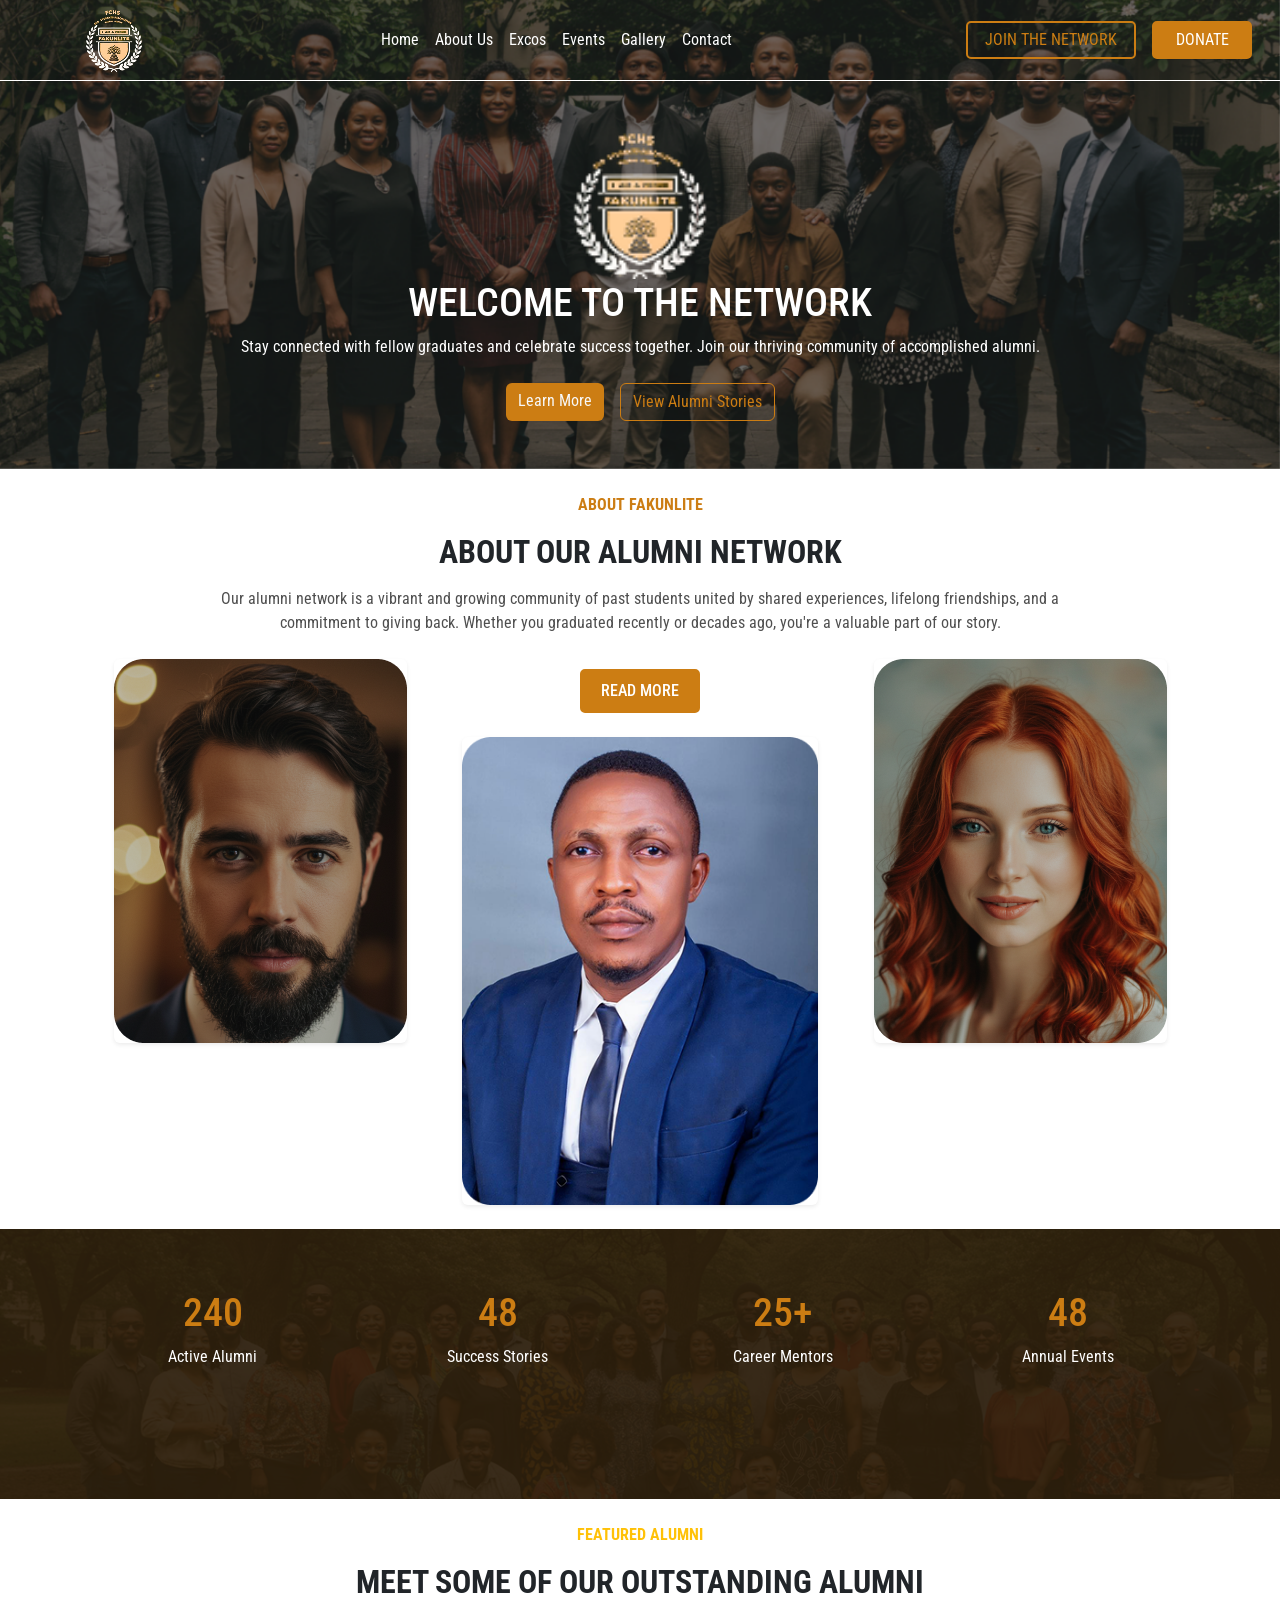
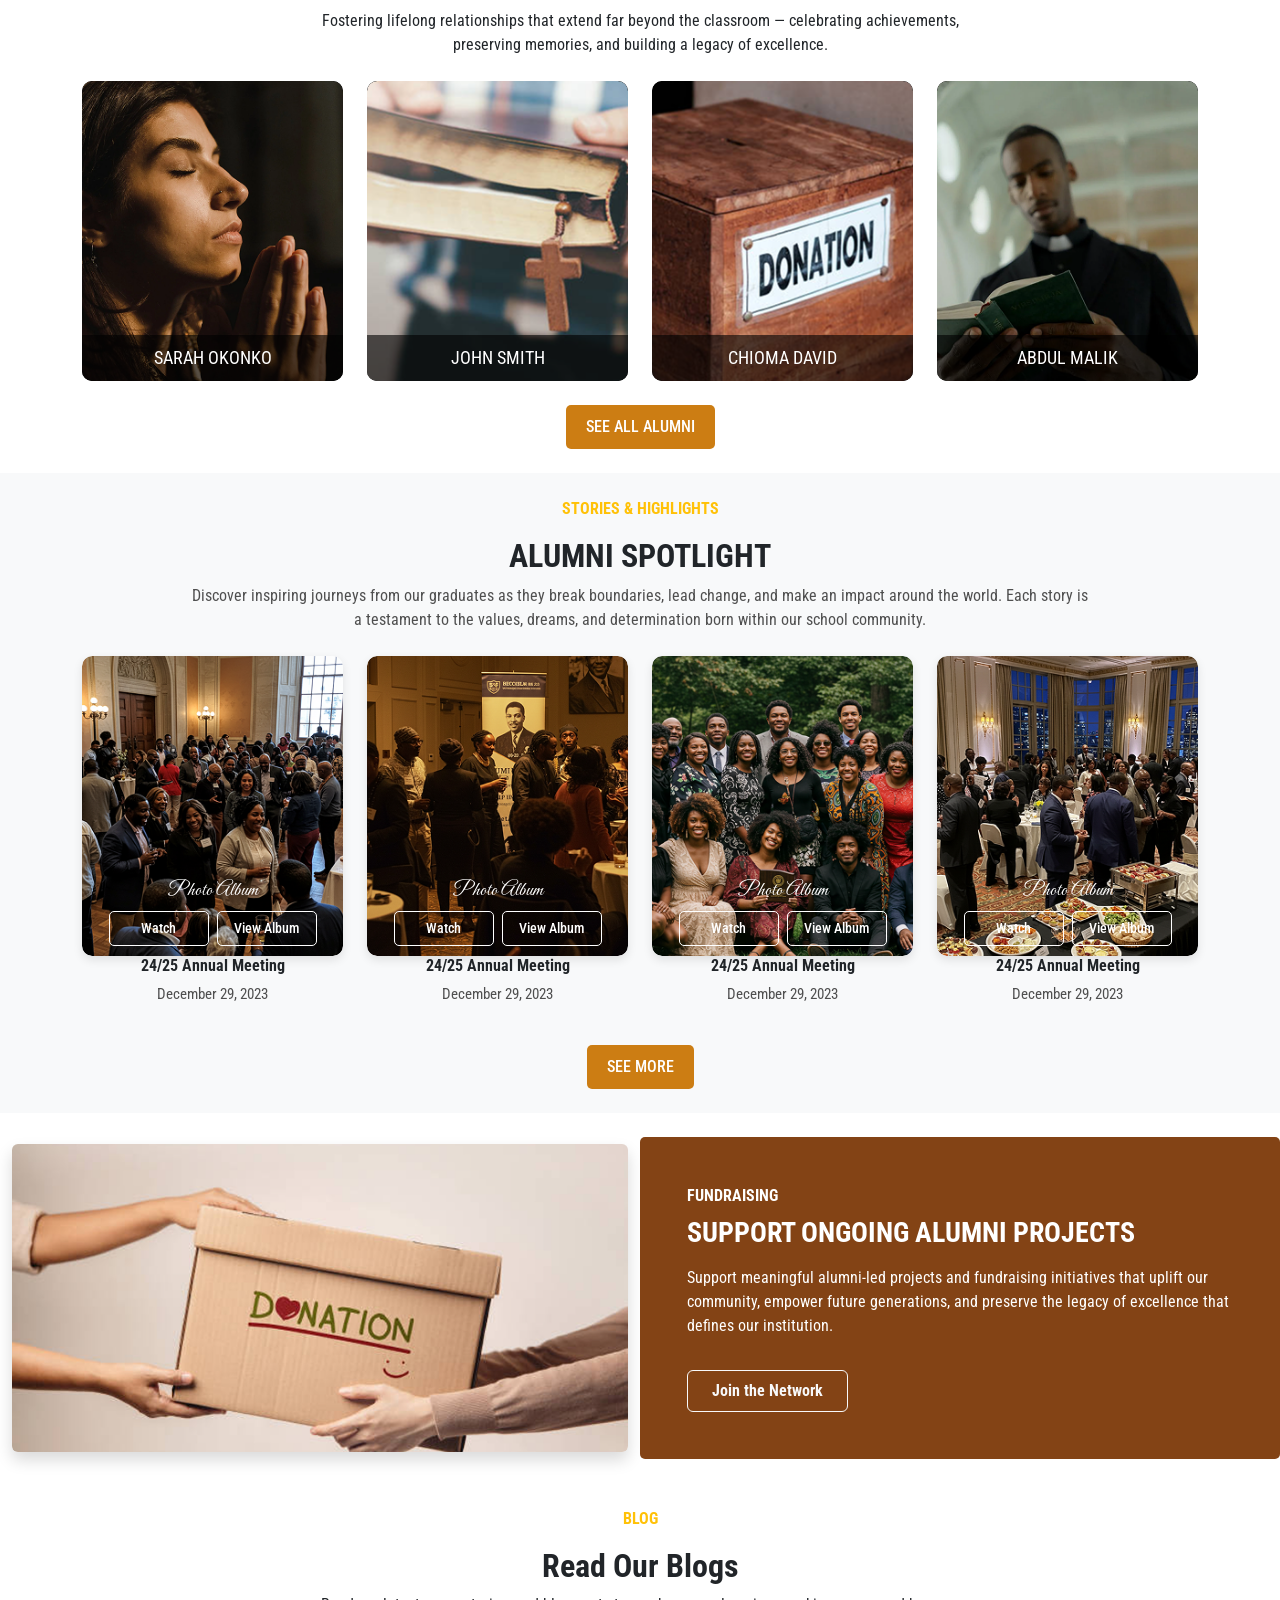
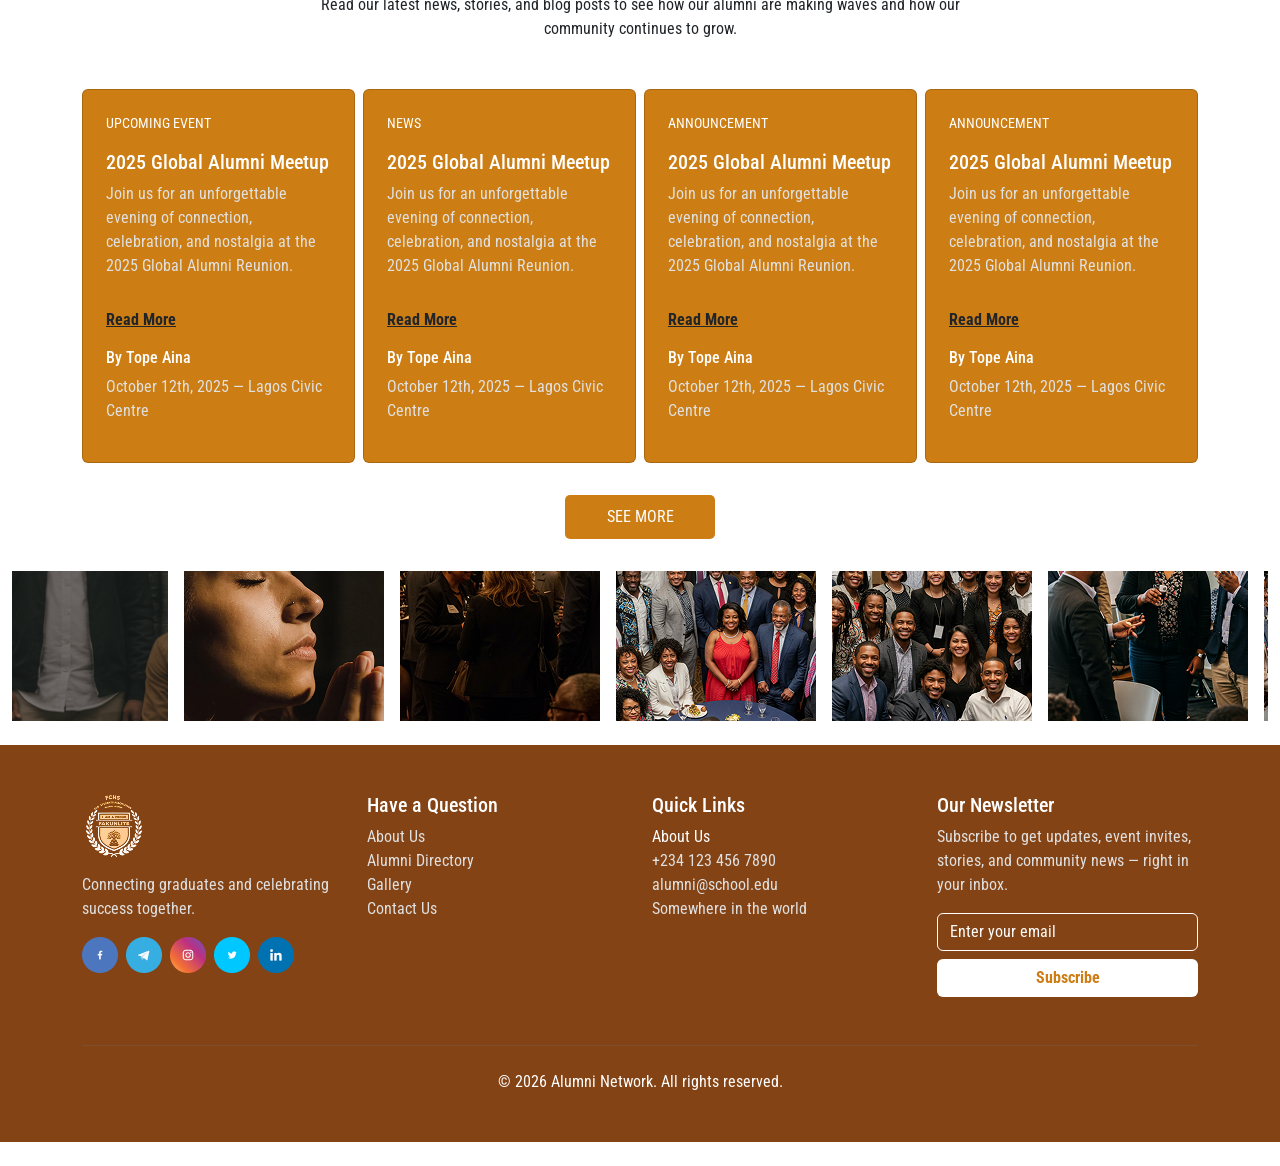
==== index.html @ a959f182 "FAKUNLE" ====
<!DOCTYPE html>
<html lang="en">
<head>
    <meta charset="UTF-8">
    <meta name="viewport" content="width=device-width, initial-scale=1.0">
    <title>FAKUNLE</title>
     <link rel="icon" href="IMAGES/FTMI LOGO Black.png">
    <link href="https://fonts.googleapis.com/css2?family=Great+Vibes&display=swap" rel="stylesheet">
    <link rel="stylesheet" href="FAKUNLE-CSS/index.css">
    <link href="https://fonts.googleapis.com/css2?family=Roboto+Condensed&display=swap" rel="stylesheet">
    <link rel="stylesheet" href="https://cdn.jsdelivr.net/npm/bootstrap@5.3.7/dist/css/bootstrap.min.css">
    <link rel="stylesheet" href="https://cdn.jsdelivr.net/npm/bootstrap-icons@1.13.1/font/bootstrap-icons.min.css">
    <link href="https://cdn.jsdelivr.net/npm/aos@2.3.4/dist/aos.css" rel="stylesheet">

</head>
<body class="body">


     <section id="main-section">

  <!-- Carousel Background -->
  <div id="background-carousel" class="carousel slide" data-bs-ride="carousel">
    <div class="carousel-inner">
      <div class="carousel-item active">
        <img src="IMAGES/Image (3).png" alt="">
      </div>
      <div class="carousel-item">
        <img src="IMAGES/Image (3).png" alt="">
      </div>
      <div class="carousel-item">
        <img src="IMAGES/Image (3).png" alt="">
      </div>
    </div>
  </div>

  

  <!-- Navbar -->
  <nav class="navbar navbar-expand-lg main-section2">
    <div class="container-fluid d-flex align-items-center justify-content-between">
      <!-- Logo -->
      <div class="d-flex align-items-center">
        <img id="logo" src="IMAGES/FTMI LOGO Black.png" alt="Logo">
      </div>

      <!-- Toggler -->
      <button id="navbar-toggler" class="navbar-toggler" type="button" data-bs-toggle="collapse" data-bs-target="#navbarText" aria-controls="navbarText" aria-expanded="false" aria-label="Toggle navigation">
        <span class="navbar-toggler-icon"></span>
      </button>

      <!-- Nav items -->
      <div class="collapse navbar-collapse justify-content-between" id="navbarText">
        <ul class="navbar-nav mx-auto mb-2 mb-lg-0 d-flex">
          <li class="nav-item"><a class="nav-link active" href="index.html" id="home">Home</a></li>
          <li class="nav-item"><a class="nav-link" href="about.html" id="home">About Us</a></li>
          <li class="nav-item"><a class="nav-link" href="Excos.html" id="home">Excos</a></li>
          <li class="nav-item"><a class="nav-link" href="event.html" id="home">Events</a></li>
          <li class="nav-item"><a class="nav-link" href="gallery.html" id="home">Gallery</a></li>
          <li class="nav-item"><a class="nav-link" href="contact.html" id="home">Contact</a></li>
        </ul>

        <!-- Buttons -->
        <span class="navbar-text d-flex align-items-center text-center me-3">
          <p class="join me-3 mb-0">JOIN THE NETWORK</p> 
          <p class="network mb-0">DONATE</p>
        </span>
      </div>
    </div>
  </nav>

  <!-- Foreground Content -->
  <div class="container text-center text-white py-5">
    <div class="mb-4">
      <img id="back" src="IMAGES/FTMI LOGO Black.png" alt="FTMI Logo" class="img-fluid" style="width: 150px; height: 150px;">
      <h1 id="network2" class="h1">WELCOME TO THE NETWORK</h1>
      <p>
        Stay connected with fellow graduates and celebrate success together.
        Join our thriving community of accomplished alumni.
      </p>
    </div>

    <div class="learn d-flex flex-column flex-md-row justify-content-center gap-3">
      <a id="more" class="btn btn-outline-light mb-0" href="">Learn More</a>
      <a id="more2" class="btn btn-outline mb-0" href="">View Alumni Stories</a>
    </div>
  </div>
</section>

<section class="container text-center py-4"> 
  <div class="mb-4">
    <p class="text-uppercase fw-bold test">ABOUT FAKUNLITE</p>
    <h2 class="fw-bold mb-3">ABOUT OUR ALUMNI NETWORK</h2>
    <p class="mx-auto story" style="max-width: 900px;">
      Our alumni network is a vibrant and growing community of past students united by shared experiences,
      lifelong friendships, and a commitment to giving back. Whether you graduated recently or decades ago,
      you're a valuable part of our story.
    </p>
  </div>

  <div class="row g-4 justify-content-center">
    <div class="col-10 col-sm-6 col-md-4">
      <img src="IMAGES/Image (4).png" class="img-fluid rounded shadow-sm" alt="Alumni 1">
    </div>
    <div class="col-10 col-sm-6 col-md-4">
      <a href="#" class="read">READ MORE</a>
      <img src="IMAGES/Image (5).png" class="img-fluid rounded shadow-sm mt-1" alt="Alumni 2">
      
    </div>
    <div class="col-10 col-sm-6 col-md-4">
      <img src="IMAGES/Image (6).png" class="img-fluid rounded shadow-sm" alt="Alumni 3">
    </div>
  </div>
</section>

<section id="Background-section3">
  <div class="container content text-white">
    <div class="row text-center g-4">
      <div class="col-6 col-md-3">
        <h1 class="event2" data-target="500">0</h1>
        <p>Active Alumni</p>
      </div>
      <div class="col-6 col-md-3">
        <h1 class="event2" data-target="50">0</h1>
        <p>Success Stories</p>
      </div>
      <div class="col-6 col-md-3">
        <h1 class="event2" data-target="25">0</h1>
        <p>Career Mentors</p>
      </div>
      <div class="col-6 col-md-3">
        <h1 class="event2" data-target="50">0</h1>
        <p>Annual Events</p>
      </div>
    </div>
  </div>
</section>


<section class="container py-4">
  <div class="text-center mb-4">
    <p class="text-uppercase fw-bold text-warning">Featured Alumni</p>
    <h2 class="fw-bold">MEET SOME OF OUR OUTSTANDING ALUMNI</h2>
    <p class="mx-auto" style="max-width: 700px;">
      Fostering lifelong relationships that extend far beyond the classroom — celebrating achievements,
      preserving memories, and building a legacy of excellence.
    </p>
  </div>

  <div class="row g-4 justify-content-center">

    <!-- Repeat this block for each alumni -->
    <div class="col-6 col-md-3 ">
      <div class="alumni-card" onclick="toggleDetails(this)">
        <img src="IMAGES/Image (9).png" alt="SARAH OKONKO">
        <div class="alumni-overlay">
          <div class="alumni-name">SARAH OKONKO</div>
          <div class="alumni-details">
            <p class="mb-1">Class of 2010</p>
            <p class="mb-0">Product Designer at Meta</p>
          </div>
        </div>
      </div>
    </div>

    <!-- Example: Add more cards -->
    <div class="col-6 col-md-3">
      <div class="alumni-card" onclick="toggleDetails(this)">
        <img src="IMAGES/Image (10).png" alt="John Smith">
        <div class="alumni-overlay">
          <div class="alumni-name">JOHN SMITH</div>
          <div class="alumni-details">
            <p class="mb-1">Class of 2011</p>
            <p class="mb-0">Software Engineer at Google</p>
          </div>
        </div>
      </div>
    </div>

    <div class="col-6 col-md-3">
      <div class="alumni-card" onclick="toggleDetails(this)">
        <img src="IMAGES/Rectangle 1734.png" alt="John Smith">
        <div class="alumni-overlay">
          <div class="alumni-name">CHIOMA DAVID</div>
          <div class="alumni-details">
            <p class="mb-1">Class of 2011</p>
            <p class="mb-0">UX Researcher at Google, UK</p>
          </div>
        </div>
      </div>
    </div>

    <div class="col-6 col-md-3">
      <div class="alumni-card" onclick="toggleDetails(this)">
        <img src="IMAGES/Image (12).png" alt="John Smith">
        <div class="alumni-overlay">
          <div class="alumni-name">ABDUL MALIK</div>
          <div class="alumni-details">
            <p class="mb-1">Class of 2013</p>
            <p class="mb-0">Software Engineer at Google</p>
          </div>
        </div>
      </div>
    </div>
  </div>
 <div class="d-flex justify-content-center mt-4">
  <div class="allow">
    <p class="mb-0"><a class="text-decoration-none" href=""></a>SEE ALL ALUMNI</p>
  </div>
</div>
</section>


<section class="py-4 bg-light">
    <div class="container">
      <div class="text-center mb-4">
        <p class="text-uppercase fw-bold text-warning">Stories & Highlights</p>
        <h2 class="fw-bold">ALUMNI SPOTLIGHT</h2>
        <p class="mx-auto december2" style="max-width: 900px;">
          Discover inspiring journeys from our graduates as they break boundaries, lead change, and make an impact around the world. Each story is a testament to the values, dreams, and determination born within our school community.
        </p>
      </div>

      <div class="row g-4 justify-content-center">
        <!-- Card 1 -->
       <div class="col-10 col-sm-6 col-md-3">
  <div class="spotlight-card">
    <img src="IMAGES/Image (13).png" alt="Alumni 3">
    <div class="overlay text-center">
      <h5 class="my-greatvibes-text">Photo Album</h5>
      <div class="d-flex justify-content-center gap-2 mt-2">
        <a class="link-btn" href="#">Watch</a>
        <a class="link-btn" href="view-event.html">View Album</a>
      </div>
    </div>
  </div>
  <div class="text-center align-items-center">
    <h6 class="fw-bold">24/25 Annual Meeting</h6>
      <p class="december">December 29, 2023</p> 
  </div>
</div>


        <!-- Card 2 -->
        <div class="col-10 col-sm-6 col-md-3">
  <div class="spotlight-card">
    <img src="IMAGES/Image (14).png" alt="Alumni 3">
    <div class="overlay text-center">
      <h5 class="my-greatvibes-text">Photo Album</h5>
      <div class="d-flex justify-content-center gap-2 mt-2">
        <a class="link-btn" href="#">Watch</a>
        <a class="link-btn" href="view-event.html">View Album</a>
      </div>
    </div>
  </div>
  <div class="text-center align-items-center">
    <h6 class="fw-bold">24/25 Annual Meeting</h6>
      <p class="december">December 29, 2023</p> 
  </div>
</div>


        <!-- Card 3 -->
        <div class="col-10 col-sm-6 col-md-3">
  <div class="spotlight-card">
    <img src="IMAGES/Image (15).png" alt="Alumni 3">
    <div class="overlay text-center">
      <h5 class="my-greatvibes-text">Photo Album</h5>
      <div class="d-flex justify-content-center gap-2 mt-2">
        <a class="link-btn" href="#">Watch</a>
        <a class="link-btn" href="view-event.html">View Album</a>
      </div>
    </div>
  </div>
  <div class="text-center align-items-center">
    <h6 class="fw-bold">24/25 Annual Meeting</h6>
      <p class="december">December 29, 2023</p> 
  </div>
</div>


        <!-- Card 4 -->
      <div class="col-10 col-sm-6 col-md-3">
  <div class="spotlight-card">
    <img src="IMAGES/Image (16).png" alt="Alumni 3">
    <div class="overlay text-center">
      <h5 class="my-greatvibes-text">Photo Album</h5>
      <div class="d-flex justify-content-center gap-2 mt-2">
        <a class="link-btn" href="#">Watch</a>
        <a class="link-btn" href="view-event.html">View Album</a>
      </div>
    </div>
  </div>
  <div class="text-center align-items-center">
    <h6 class="fw-bold">24/25 Annual Meeting</h6>
      <p class="december">December 29, 2023</p> 
  </div>
</div>



      <!-- See More Button -->
      <div class="d-flex justify-content-center mt-4">
        <div class="allow">
          <p class="mb-0"><a class="text-decoration-none" href=""></a>SEE MORE</p>
        </div>
      </div>
    </div>
  </section>


<section class="py-4">
  <div class="container-fluid">
    <div class="row align-items-center g-4">
      
      <!-- Image Column -->
      <div class="col-12 col-md-6">
        <img src="IMAGES/Rectangle 332.png" class="img-fluid rounded shadow w-100 h-100 object-fit-cover" alt="Fundraising Image">
      </div>

      <!-- Text Column with fixed size on large screens -->
      <div id="Designer" class="col-12 col-md-6 text-white text-center text-md-start">
        <p class="text-uppercase text-white fw-bold mb-2">Fundraising</p>
        <h3 class="fw-bold mb-3">SUPPORT ONGOING ALUMNI PROJECTS</h3>
        <p>
          Support meaningful alumni-led projects and fundraising initiatives that uplift our community,
          empower future generations, and preserve the legacy of excellence that defines our institution.
        </p>
        <a href="#" class="btn btn-outline-light mt-3 px-4 py-2 fw-bold">Join the Network</a>
      </div>

    </div>
  </div>
</section>



<section class="py-4">
  <div class="container">
    <div class="text-center mb-5">
      <p class="text-uppercase fw-bold text-warning">Blog</p>
      <h2 class="fw-bold">Read Our Blogs</h2>
      <p class="mx-auto" style="max-width: 700px;">
        Read our latest news, stories, and blog posts to see how our alumni are making waves and how our community continues to grow.
      </p>
    </div>

    <!-- ✅ Responsive row -->
    <div class="row g-2">
      <!-- Card 1 -->
      <div class="col-sm-12 col-md-6 col-lg-3">
        <div class="card h-100 item">
          <div class="card-body">
            <p class="text-white coming">UPCOMING EVENT</p>
            <h5 class="card-title">2025 Global Alumni Meetup</h5>
            <div class="card-text-wrapper">
              <p class="card-text expandable civic">
                Join us for an unforgettable evening of connection, celebration, and nostalgia at the 2025 Global Alumni Reunion. Reconnect with old classmates, meet inspiring alumni from around the world, and relive the memories that shaped us.
              </p>
              <a href="#" class="read-more text-dark">Read More</a>
            </div>
            <h6 class="mt-3">By Tope Aina</h6>
            <p class="civic">October 12th, 2025 — Lagos Civic Centre</p>
          </div>
        </div>
      </div>

      <!-- Card 2 -->
      <div class="col-sm-12 col-md-6 col-lg-3">
        <div class="card h-100 item">
          <div class="card-body">
            <p class="text-white coming">NEWS</p>
            <h5 class="card-title">2025 Global Alumni Meetup</h5>
            <div class="card-text-wrapper">
              <p class="card-text expandable civic">
                Join us for an unforgettable evening of connection, celebration, and nostalgia at the 2025 Global Alumni Reunion. Reconnect with old classmates, meet inspiring alumni from around the world, and relive the memories that shaped us.
              </p>
              <a href="#" class="read-more text-dark">Read More</a>
            </div>
            <h6 class="mt-3">By Tope Aina</h6>
            <p class="civic">October 12th, 2025 — Lagos Civic Centre</p>
          </div>
        </div>
      </div>

      <!-- Card 3 -->
      <div class="col-sm-12 col-md-6 col-lg-3">
        <div class="card h-100 item">
          <div class="card-body">
            <p class="text-white coming">ANNOUNCEMENT</p>
            <h5 class="card-title">2025 Global Alumni Meetup</h5>
            <div class="card-text-wrapper">
              <p class="card-text expandable civic">
                Join us for an unforgettable evening of connection, celebration, and nostalgia at the 2025 Global Alumni Reunion. Reconnect with old classmates, meet inspiring alumni from around the world, and relive the memories that shaped us.
              </p>
              <a href="#" class="read-more text-dark">Read More</a>
            </div>
            <h6 class="mt-3">By Tope Aina</h6>
            <p class="civic">October 12th, 2025 — Lagos Civic Centre</p>
          </div>
        </div>
      </div>

      <!-- Card 4 -->
      <div class="col-sm-12 col-md-6 col-lg-3">
        <div class="card h-100 item">
          <div class="card-body">
            <p class="text-white coming">ANNOUNCEMENT</p>
            <h5 class="card-title">2025 Global Alumni Meetup</h5>
            <div class="card-text-wrapper">
              <p class="card-text expandable civic">
                Join us for an unforgettable evening of connection, celebration, and nostalgia at the 2025 Global Alumni Reunion. Reconnect with old classmates, meet inspiring alumni from around the world, and relive the memories that shaped us.
              </p>
              <a href="#" class="read-more text-dark">Read More</a>
            </div>
            <h6 class="mt-3">By Tope Aina</h6>
            <p class="civic">October 12th, 2025 — Lagos Civic Centre</p>
          </div>
        </div>
      </div>
    </div>
  </div>
</section>


<section class="py-2">
     <div class="allow3">
          <p class="mb-0"><a class="text-decoration-none" href=""></a>SEE MORE</p>
        </div>
</section>


<section class="py-4">
  <div class="container-fluid overflow-hidden">
    <div id="auto-scroll-row" class="d-flex flex-nowrap align-items-center">
      <div class="img-wrapper flex-shrink-0 mx-2">
        <img src="IMAGES/Image (3).png" alt="Image 1" />
      </div>
      <div class="img-wrapper flex-shrink-0 mx-2">
        <img src="IMAGES/Image (9).png" alt="Image 2" />
      </div>
      <div class="img-wrapper flex-shrink-0 mx-2">
        <img src="IMAGES/Image (19).png" alt="Image 3" />
      </div>
      <div class="img-wrapper flex-shrink-0 mx-2">
        <img src="IMAGES/Image (20).png" alt="Image 4" />
      </div>
      <div class="img-wrapper flex-shrink-0 mx-2">
        <img src="IMAGES/Group 1453.png" alt="Image 5" />
      </div>

      <!-- Duplicate images for smooth loop -->
      <div class="img-wrapper flex-shrink-0 mx-2">
        <img src="IMAGES/Image (17).png" alt="Image 1" />
      </div>
      <div class="img-wrapper flex-shrink-0 mx-2">
        <img src="IMAGES/Image (18).png" alt="Image 2" />
      </div>
      <div class="img-wrapper flex-shrink-0 mx-2">
        <img src="IMAGES/Image (19).png" alt="Image 3" />
      </div>
      <div class="img-wrapper flex-shrink-0 mx-2">
        <img src="IMAGES/Image (20).png" alt="Image 4" />
      </div>
      <div class="img-wrapper flex-shrink-0 mx-2">
        <img src="IMAGES/Group 1453.png" alt="Image 5" />
      </div>
    </div>
  </div>
  <section>


    

 <footer class="footer-section py-5 mt-4 text-white">
  <div class="container">
    <div class="row text-center text-md-start">
      
      <!-- Logo and Description -->
      <div class="col-12 col-md-3 mb-4">
        <img src="IMAGES/FTMI LOGO Black.png" alt="FTMI Logo" class="mb-3 img-fluid" style="max-width: 150px;">
        <p class="backed">Connecting graduates and celebrating success together.</p>
        <div class="d-flex justify-content-center justify-content-md-start">
          <a href=""><img src="IMAGES/Frame 199.png" alt="" class="me-2"></a>
          <a href=""><img src="IMAGES/Frame 226.png" alt="" class="me-2"></a>
          <a href=""><img src="IMAGES/Frame 227.png" alt="" class="me-2"></a>
          <a href=""><img src="IMAGES/Frame 228.png" alt="" class="me-2"></a>
          <a href=""><img src="IMAGES/Frame 229.png" alt="" class="me-2"></a>
        </div>
      </div>

      <!-- Have a Question -->
      <div class="col-6 col-md-3 mb-4">
        <h5>Have a Question</h5>
        <ul class="list-unstyled">
          <li><a href="about.html" class="backed text-decoration-none">About Us</a></li>
          <li><a href="Excos.html" class="backed text-decoration-none ">Alumni Directory</a></li>
          <li><a href="gallery.html" class="backed text-decoration-none">Gallery</a></li>
          <li><a href="contact.html" class="backed text-decoration-none">Contact Us</a></li>
        </ul>
      </div>

      <!-- Quick Links / Contact Info -->
      <div class="col-6 col-md-3 mb-4">
        <h5>Quick Links</h5>
        <ul class="list-unstyled">
          <li><a href="index.html" class="text-white text-decoration-none">About Us</a></li>
          <li><a href="#" class="backed text-decoration-none">+234 123 456 7890</a></li>
          <li><a href="#" class="backed text-decoration-none">alumni@school.edu</a></li>
          <li><a href="#" class="backed text-decoration-none">Somewhere in the world</a></li>
        </ul>
      </div>

      <!-- Newsletter -->
      <div class="col-12 col-md-3 mb-4">
        <h5>Our Newsletter</h5>
        <p class="backed">Subscribe to get updates, event invites, stories, and community news — right in your inbox.</p>
        <form>
          <div class="mb-2">
            <input type="email" id="mail"  class="form-control" placeholder="Enter your email">
          </div>
          <button id="submit" type="submit" class="btn btn-white w-100 fw-bold">Subscribe</button>
        </form>
      </div>
    </div>

    <hr class="border-secondary my-4">

    <!-- Footer bottom -->
    <div class="row">
      <div class="col-md-12 text-center">
        <p class="mb-0">&copy; <span id="currentYear"></span> Alumni Network. All rights reserved.</p>
      </div>
    </div>
  </div>
</footer>



<script src="FAKUNLE.JS/index.js"></script>
<script src="https://cdn.jsdelivr.net/npm/aos@2.3.4/dist/aos.js"></script>
<script>
  AOS.init({
    duration: 1000,
    once: true
  });
</script>
<script src="https://cdn.jsdelivr.net/npm/bootstrap@5.3.7/dist/js/bootstrap.bundle.min.js"></script>
</body>
</html>
---- FAKUNLE-CSS/index.css ----
.body {
    font-family: 'Roboto Condensed', sans-serif;
  }


  /* NAV SECTION */

 #main-section {
      position: relative;
      min-height: 50vh;
      overflow: hidden;
      color: white;
    }

    /* Background carousel */
    #background-carousel {
      position: absolute;
      top: 0;
      left: 0;
      width: 100%;
      height: 100%;
      z-index: 0;
    }

    #background-carousel .carousel-inner,
    #background-carousel .carousel-item,
    #background-carousel img {
      width: 100%;
      height: 100%;
      object-fit: cover;
    }

    /* Overlay for better text visibility */
    .bg-overlay {
      position: absolute;
      top: 0;
      left: 0;
      width: 100%;
      height: 100%;
      background: rgba(0, 0, 0, 0.5);
      z-index: 1;
    }

    /* Bring content above background */
    nav,
    .container,
    .learn {
      position: relative;
      z-index: 2;
    }

    /* Responsive Logo Example */
    @media (max-width: 756px) {
      #logo {
        width: 50px;
        height: 50px;
      }
    }

    @media (min-width: 992px) and (max-width: 2000px) {
  #logo {
    margin-left: 70px;
  }
}


     .join{
    border: 2px solid #CC7D13;
    color: #CC7D13;
    padding: 5px;
    border-radius: 5px;
    width: 170px;
    align-items: center;
  }

  .join:hover{
    border: 2px solid white;
    color: white;

  }
  .network{
   border: 2px solid #CC7D13;
    color: white;
    background-color: #CC7D13;
    padding: 5px;
     border-radius:5px;
     width: 100px;
     text-align: center;
     align-items: center;
  }

  .network:hover{
    color: black;
  }

#more{
    background-color: #CC7D13;
    border: 1px solid #CC7D13;
    border: 5px;
}

#more:hover{
    color: black;
}
#more2{
    color: #CC7D13;
    border: 1px solid #CC7D13;
    background-color: none;
}
#more2:hover{
    color: white;
}


.more{
    text-decoration: none;
    
} 

#navbar-toggler {
    color: black;
    background-color: white;
  }

.main-section2{
    border-bottom: 1px solid white;
    padding: 30px;
}

#home{
  color: white;
}

#home:hover{
    color: #CC7D13;
}

  @media (max-width: 756px) {
      #back {
        width: 100px;
        height: 100px;
      }
    }
    
.read {
  border: 2px solid #CC7D13;
  background-color: #CC7D13;
  color: white;
  padding: 8px 15px;
  width: 120px;
  margin: 10px auto 20px; /* Added bottom margin */
  text-align: center;
  border-radius: 5px;
  display: block;
  text-decoration: none;
  font-weight: 500;
}
.test{
  color: #CC7D13;
}



/* 500+ AND ALL SECTION */




#Background-section3 {
  position: relative;
  background-image: url(../IMAGES/Background.png);
  background-repeat: no-repeat;
  background-position: center;
  background-size: cover;
  min-height: 30vh;
  overflow: hidden;
  padding: 60px 20px; /* top/bottom and left/right padding */
}

#Background-section3::before {
  content: "";
  position: absolute;
  top: 0;
  left: 0;
  width: 100%;
  height: 100%;
  background-color: rgba(0, 0, 0, 0.5); /* optional overlay */
  z-index: 1;
}

#Background-section3 .content {
  position: relative;
  z-index: 2;
}

.story{
  color: #4F4F4F;
}
.event{
  border-left: dotted;
}
.event2{
  color: #CC7D13;
}

.event3{
   border-left: dotted;
}


 @media (max-width: 756px) {
      .event3 {
        border: none;
      }
    }


     /* FEAUTURE ALUMNI */

    .alumni-img-wrapper {
  width: 100%;
  height: 300px; /* Fixed height for all images */
  overflow: hidden;
  border-radius: 10px;
  background-color: #000;
}

.alumni-img {
  width: 100%;
  height: 100%;
  object-fit: cover; /* Ensures consistent image fill */
  display: block;
  border-radius: 10px;
}


    .alumni-card {
      position: relative;
      width: 100%;
      height: 300px; /* fixed height */
      overflow: hidden;
      border-radius: 10px;
      cursor: pointer;
      background-color: #000;
    }

    .alumni-card img {
      width: 100%;
      height: 100%;
      object-fit: cover; 
      border-radius: 10px;
    }

    .alumni-overlay {
      position: absolute;
      bottom: 0;
      left: 0;
      right: 0;
      padding: 10px;
      background: rgba(0, 0, 0, 0.6);
      color: white;
      text-align: center;
    }

    .alumni-name {
      font-size: 1.1rem;
    }

    .alumni-details {
      display: none;
      font-size: 0.9rem;
      margin-top: 5px;
    }

    .allow {
  background-color: #CC7D13;
  color: white;
  padding: 10px 20px;
  border-radius: 5px;
  text-align: center;
  font-weight: 500;
  cursor: pointer;
  transition: background-color 0.3s ease;
}

.allow:hover {
  color: black;
}

.spotlight-card {
  position: relative;
  width: 100%;
  height: 300px; /* Fixed height */
  overflow: hidden;
  border-radius: 10px;
  box-shadow: 0 4px 10px rgba(0, 0, 0, 0.1);
}

.spotlight-card img {
  width: 100%;
  height: 100%;
  object-fit: cover; 
  border-radius: 10px;
}

.overlay {
  position: absolute;
  bottom: 0;
  left: 0;
  right: 0;
  color: white;
  padding: 10px 0;
  text-align: center;
  align-items: center;
}

.album-title {
  font-size: 16px;
  margin-bottom: 5px;
}

.link-btn {
  font-size: 14px;
  color: #FFD700;
  cursor: pointer;
  text-decoration: underline;
}

.link-btn:hover {
  color: #FFA500;
}



/* OUR SPOT LIGHT SECTION */

.my-greatvibes-text {
  font-family: 'Great Vibes', cursive;
}

.link-btn {
  text-decoration: none;
  color: white;
  border: 1px solid white;
  padding: 6px 12px;
  width: 100px;
  text-align: center;
  border-radius: 5px;
  transition: background-color 0.3s;
  font-weight: 500;
}

.link-btn:hover {
  background-color: rgba(255, 255, 255, 0.2);
}


.december{
  color: #4F4F4F;
  font-size: 15px;
}
.december2{
  color: #4F4F4F;
}
#Designer{
  background-color: #834315;
  padding: 47px;
  border-radius: 5px;
}



/* OUR BLOG SECTION */

.card-text-wrapper {
      position: relative;
    }

    .card-text.expandable {
      max-height: 100px;
      overflow: hidden;
      transition: max-height 0.3s ease;
    }

    .card-text.expandable.expanded {
      max-height: 1000px;
    }

    .read-more {
      display: inline-block;
      margin-top: 10px;
      cursor: pointer;
      font-weight: bold;
    }
    div.item{
      background-color: #CC7D13;
      color: white;
      padding: 7px;
    }
    .civic{
      color: #E1E1E1;
    }
    .coming{
      font-size: #E1E1E1;
      font-size: 14px;
    }
/* 
    IMAGES SECTION */

    .img-wrapper {
  width: 200px;         /* Fixed width */
  max-height: 150px;    /* Max height */
  display: flex;
  align-items: center;
  justify-content: center;
  overflow: hidden;
  flex-shrink: 0;
}

.img-wrapper img {
  max-height: 100%;
  width: auto;
  height: auto;
  object-fit: contain;
  user-select: none;
  pointer-events: none;
  border-radius: 8px;
  box-shadow: 0 2px 6px rgba(0,0,0,0.15);
  display: block;
}

/* Responsive adjustments */
@media (max-width: 768px) {
  .img-wrapper {
    width: 120px;      /* Smaller fixed width on tablets */
    max-height: 90px;
  }
}

@media (max-width: 480px) {
  .img-wrapper {
    width: 90px;       /* Smaller fixed width on phones */
    max-height: 80px;
  }
}

/* Prevent scrollbar */
#auto-scroll-row {
  overflow-x: hidden;
}

.foot{
  text-align: center;
   color: white;
   align-items: center;
}

.allow3{
  background-color: #CC7D13;
  color: white;
  padding: 10px 20px;
  border-radius: 5px;
  text-align: center;
  width: 150px;
  margin:auto ;
}

 /* FOOTER */

.footer-section{
background-color: #834315;
color: #E0E0E0;
 
}
#submit{
  background-color:white;
  color: #CC7D13;
}

.backed{
color: #E0E0E0;
}
#mail{
  background-color: #834315;
  border: 1px solid white;
}

#mail:hover{
  background-color: #834315;
  border: 1px solid black;
}
#mail::placeholder {
  color: white;
  opacity: 1; /* Ensures full visibility */
}
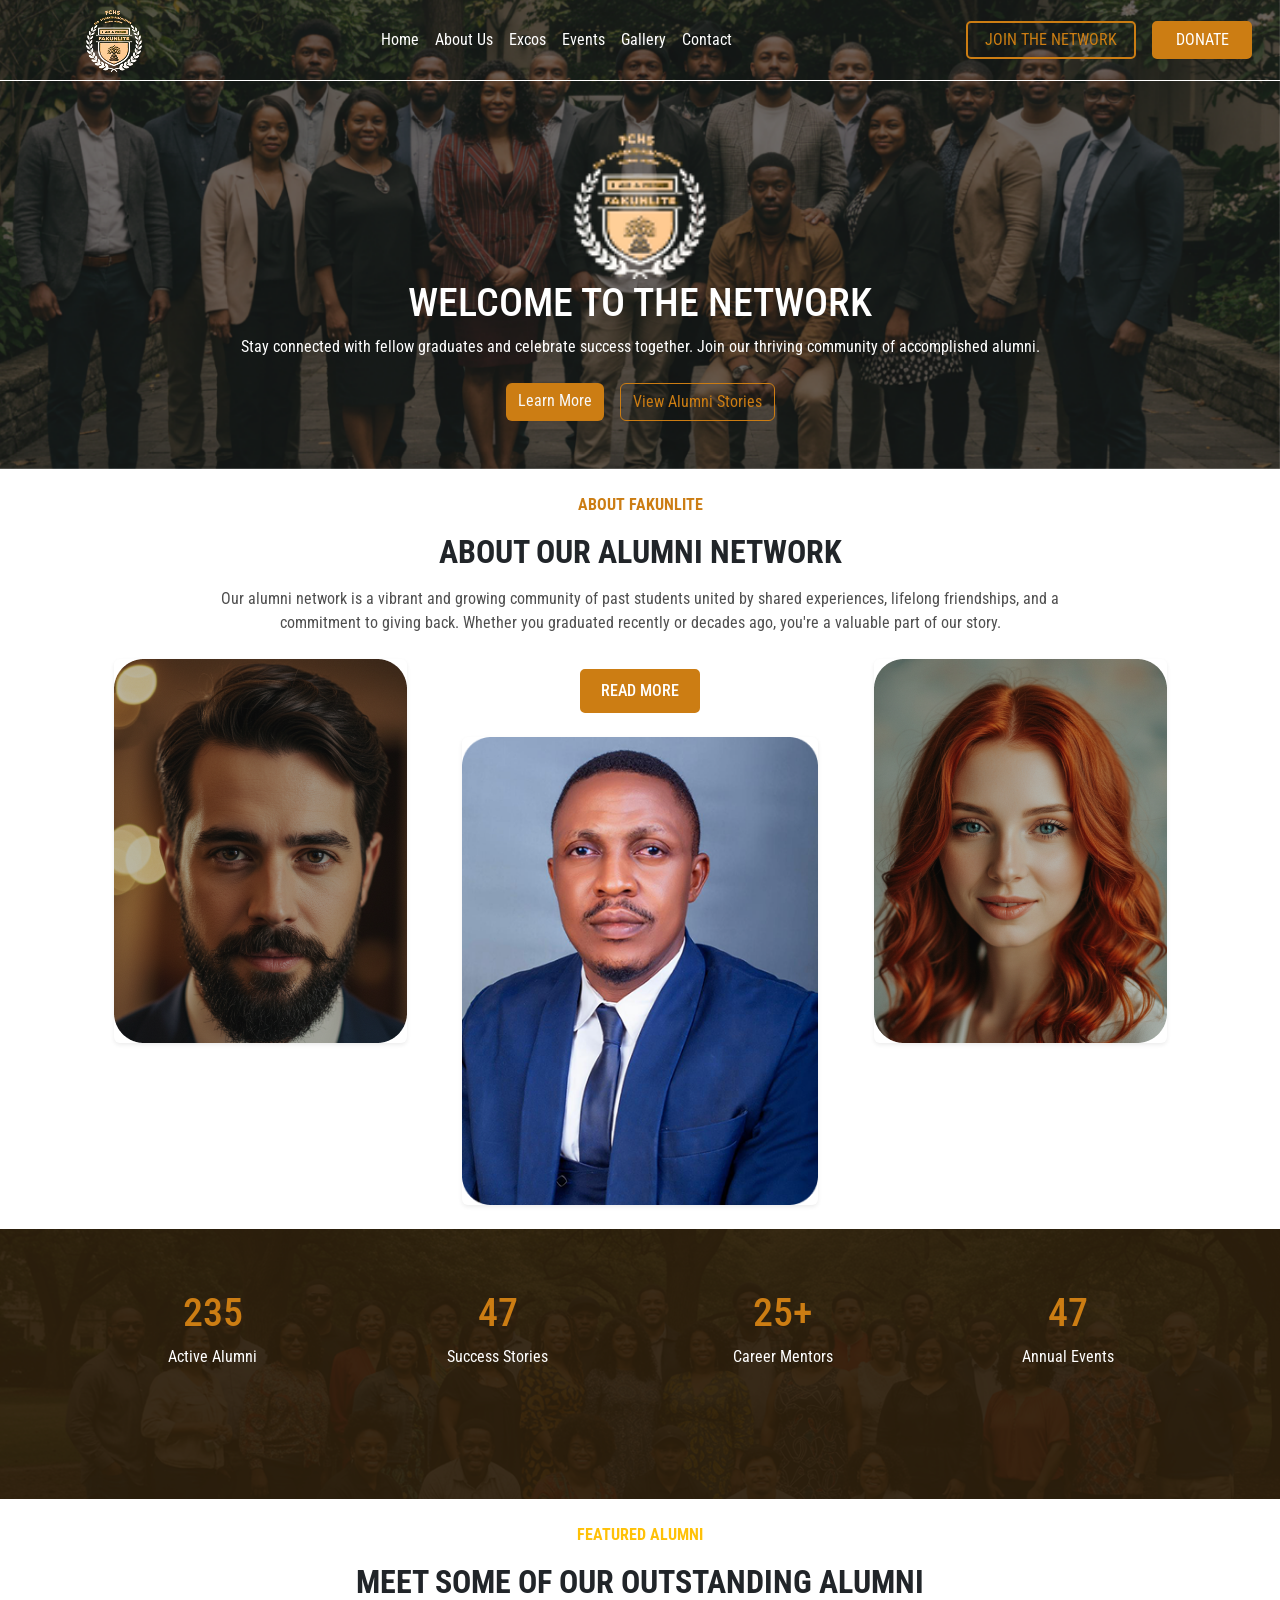
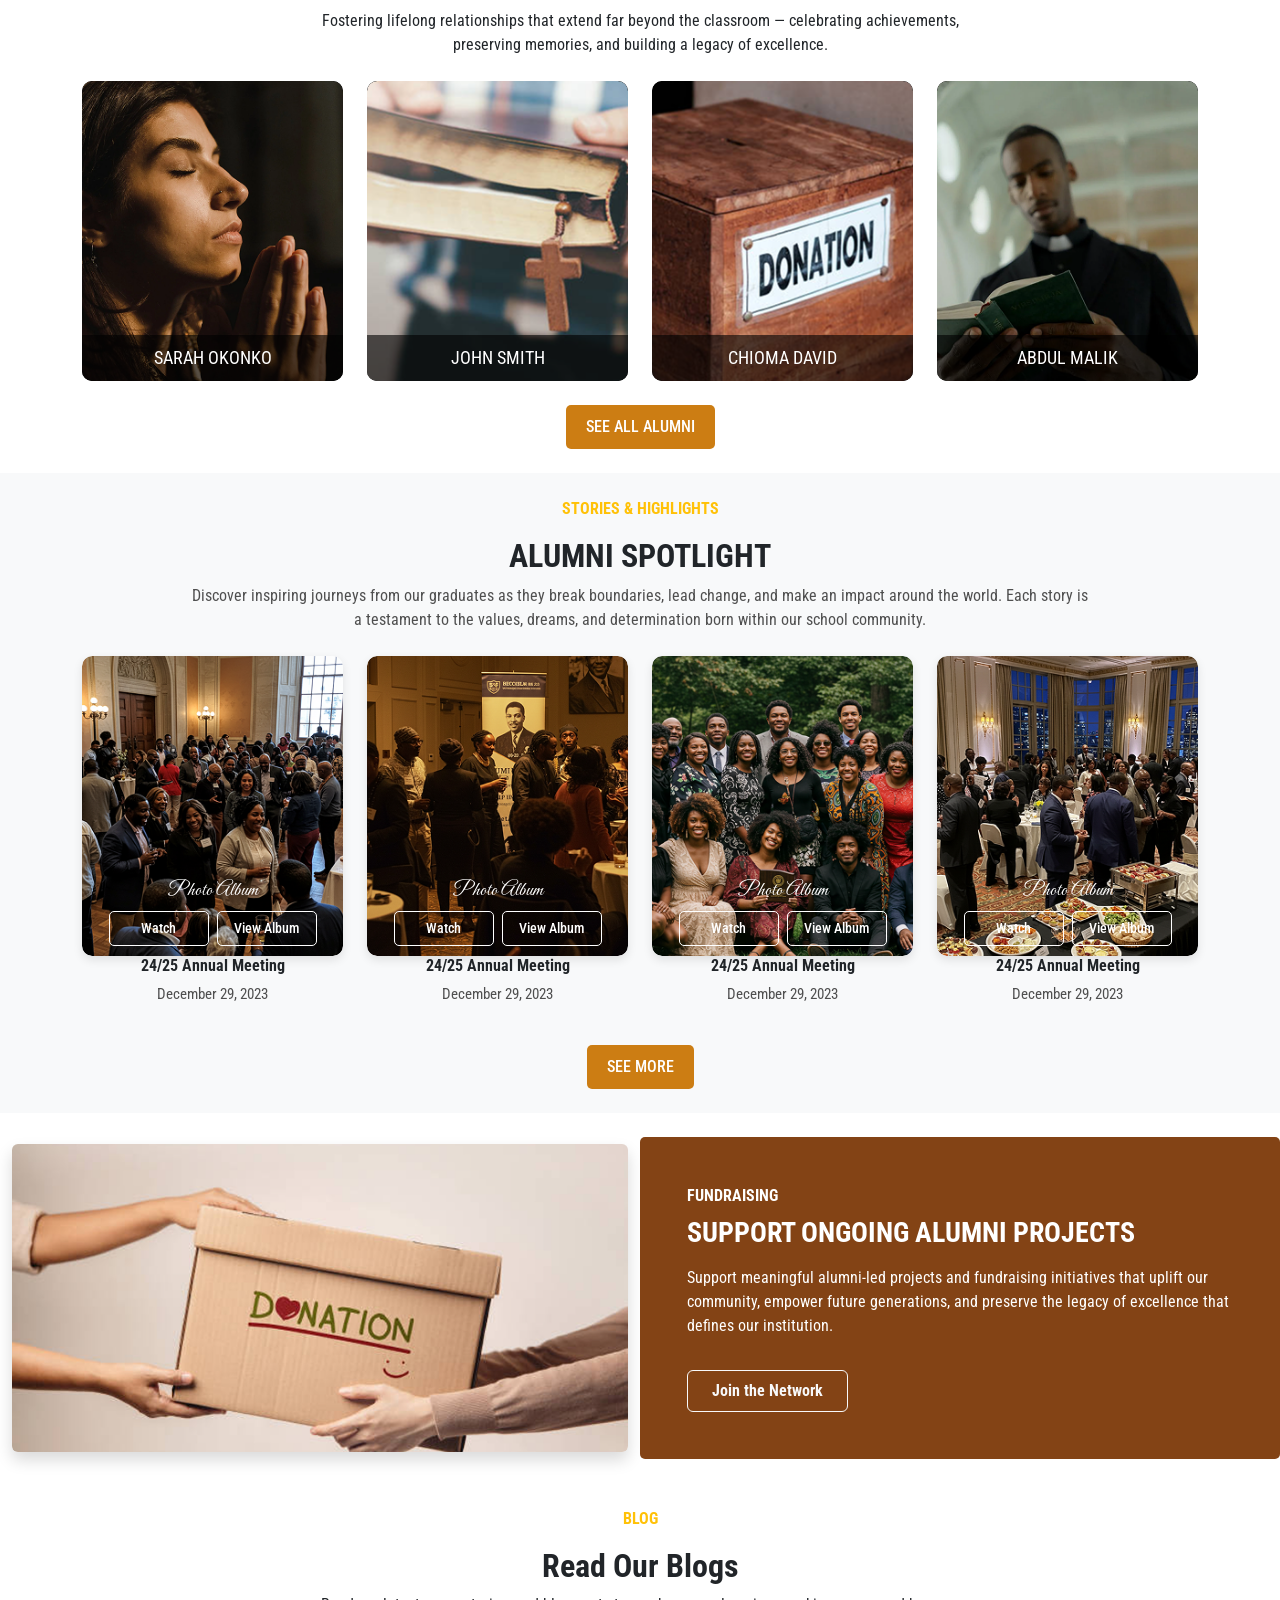
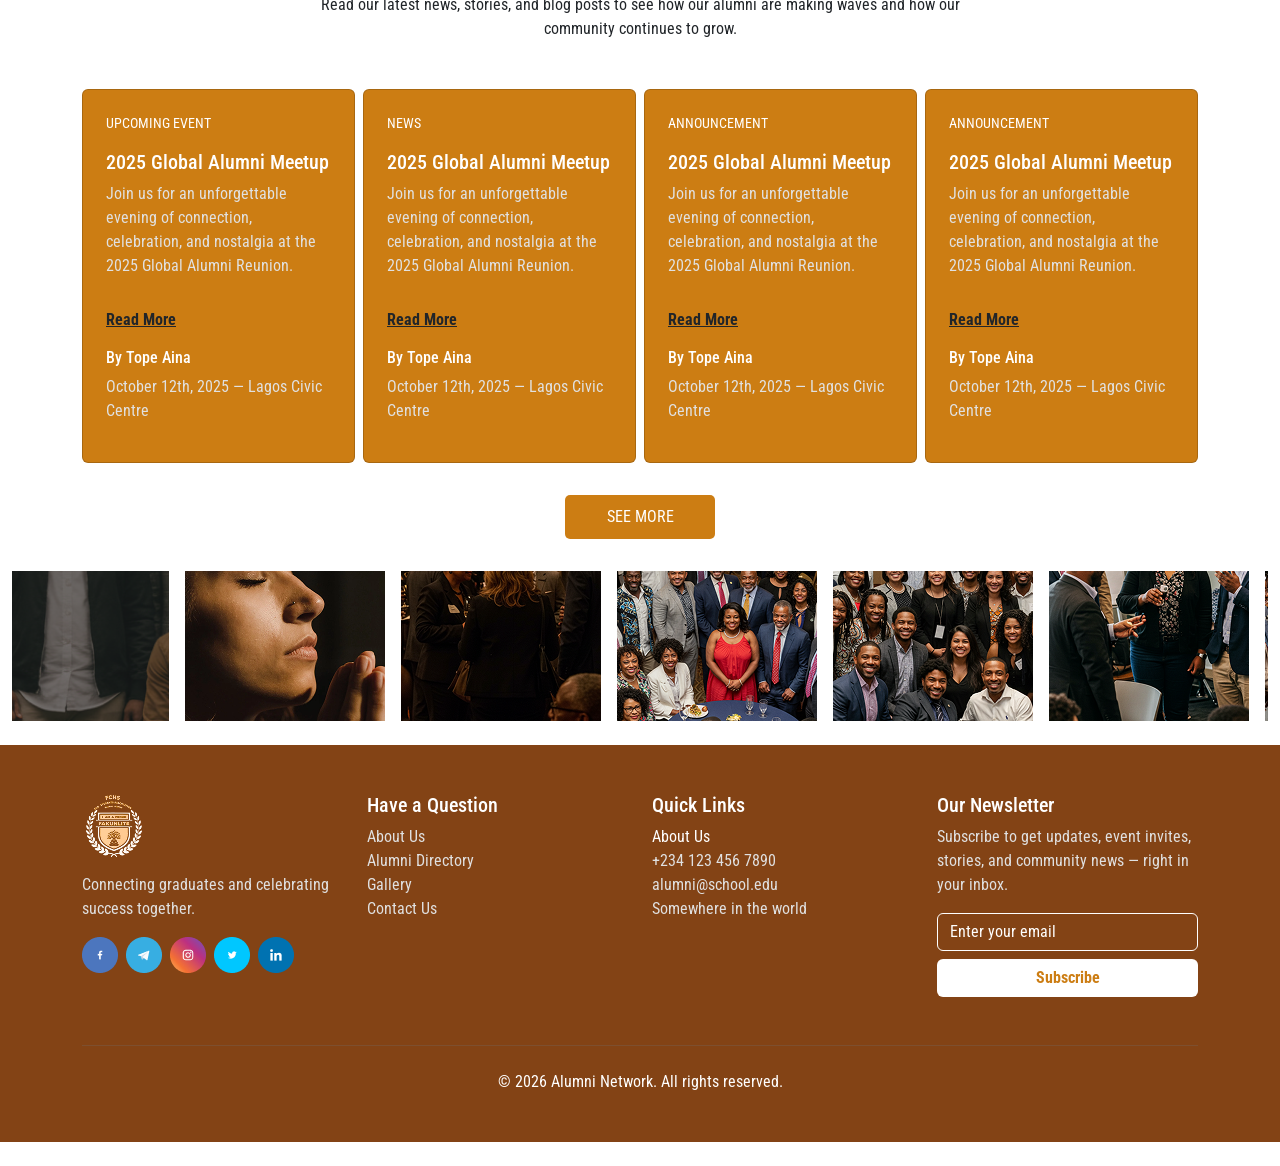
==== commit 75c3be26: "new feautures" ====
--- a/index.html
+++ b/index.html
@@ -61,8 +61,8 @@
 
         <!-- Buttons -->
         <span class="navbar-text d-flex align-items-center text-center me-3">
-          <p class="join me-3 mb-0">JOIN THE NETWORK</p> 
-          <p class="network mb-0">DONATE</p>
+           <p class="join me-3 mb-0"><a id="join4" href="../sign-up.html">JOIN THE NETWORK</a></p>
+          <p class="network mb-0"><a id="donate" href="">DONATE</a></p>
         </span>
       </div>
     </div>
--- a/FAKUNLE-CSS/index.css
+++ b/FAKUNLE-CSS/index.css
@@ -73,11 +73,37 @@
     align-items: center;
   }
 
-  .join:hover{
+   #join4{
+    text-decoration: none;
+     color: #CC7D13;
+  }
+
+  
+   #join4:hover{
+    text-decoration: none;
+     color: white;
+  }
+
+
+
+     .join:hover{
     border: 2px solid white;
     color: white;
-
-  }
+    padding: 5px;
+    border-radius: 5px;
+    width: 170px;
+    align-items: center;
+  }
+  #donate{
+    text-decoration: none;
+    color: white;
+  }
+  
+  
+
+
+  
+
   .network{
    border: 2px solid #CC7D13;
     color: white;
@@ -90,7 +116,7 @@
   }
 
   .network:hover{
-    color: black;
+    color: white;
   }
 
 #more{
